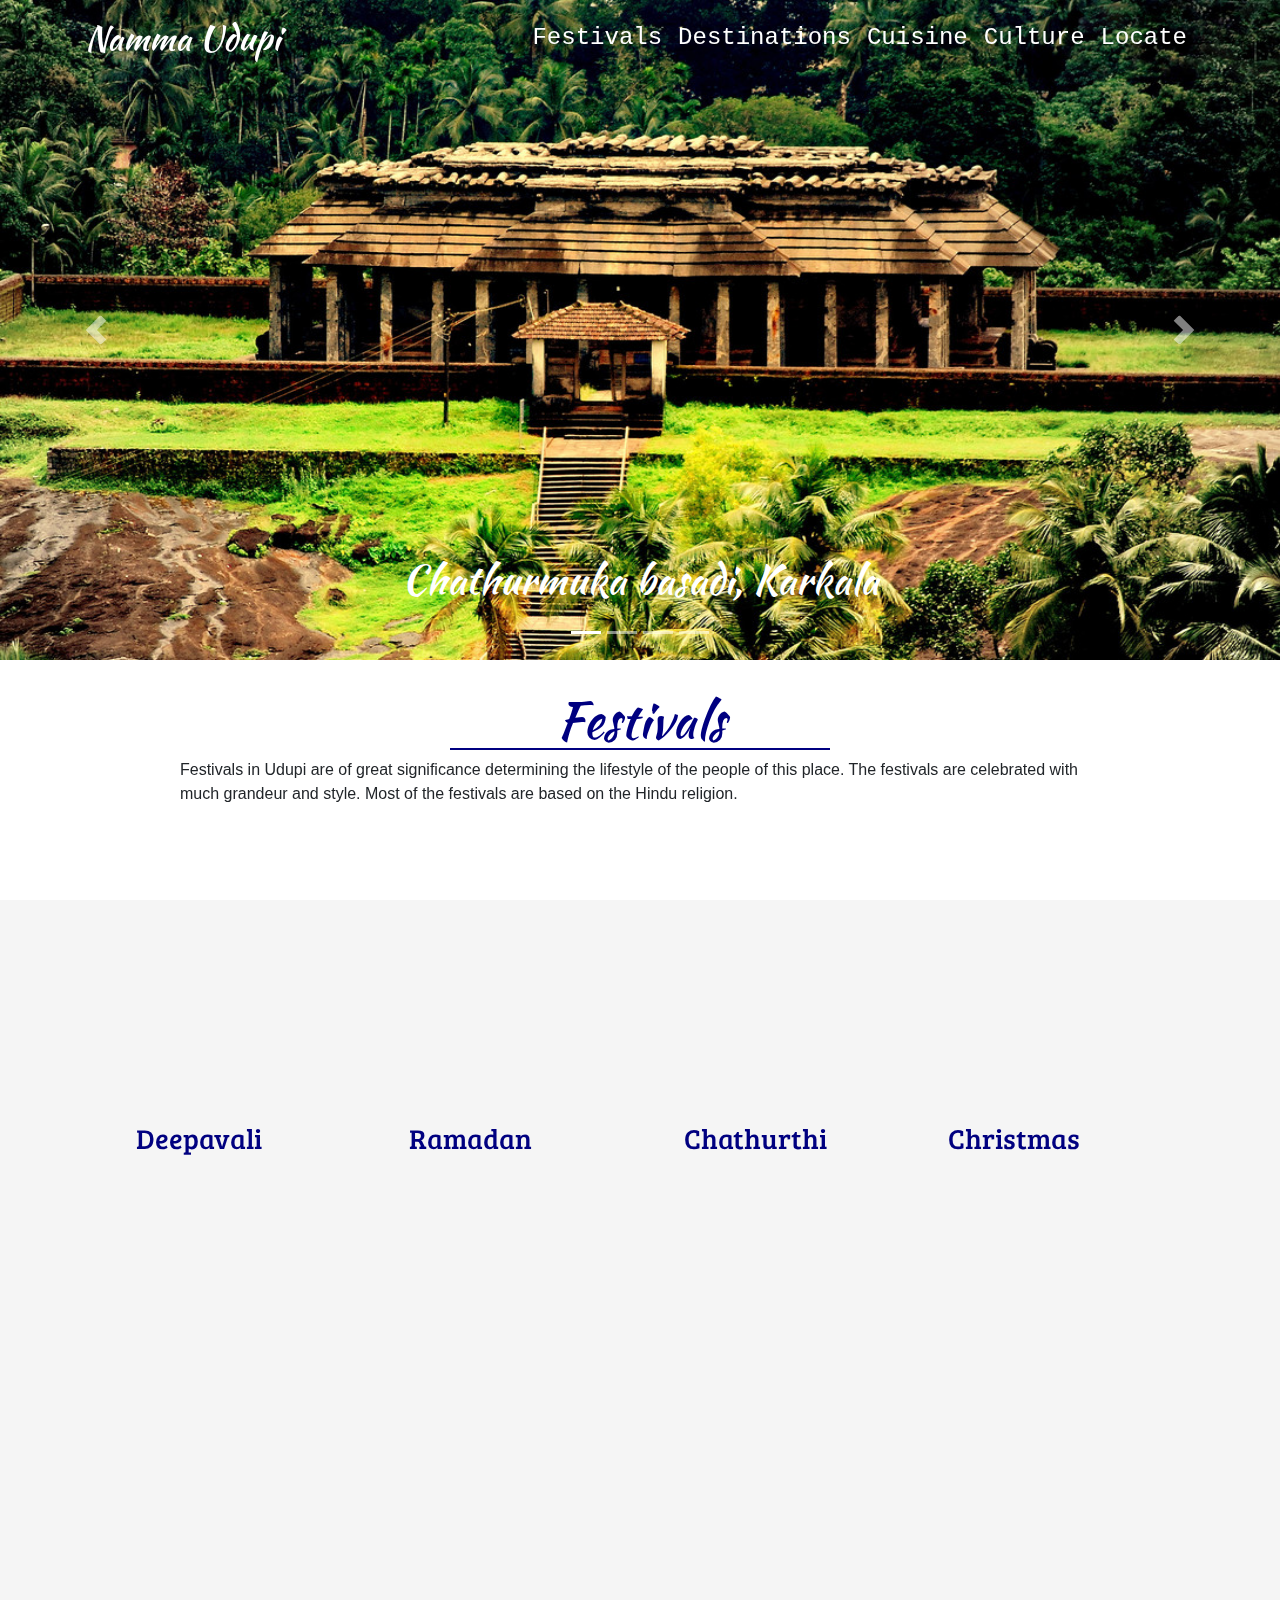
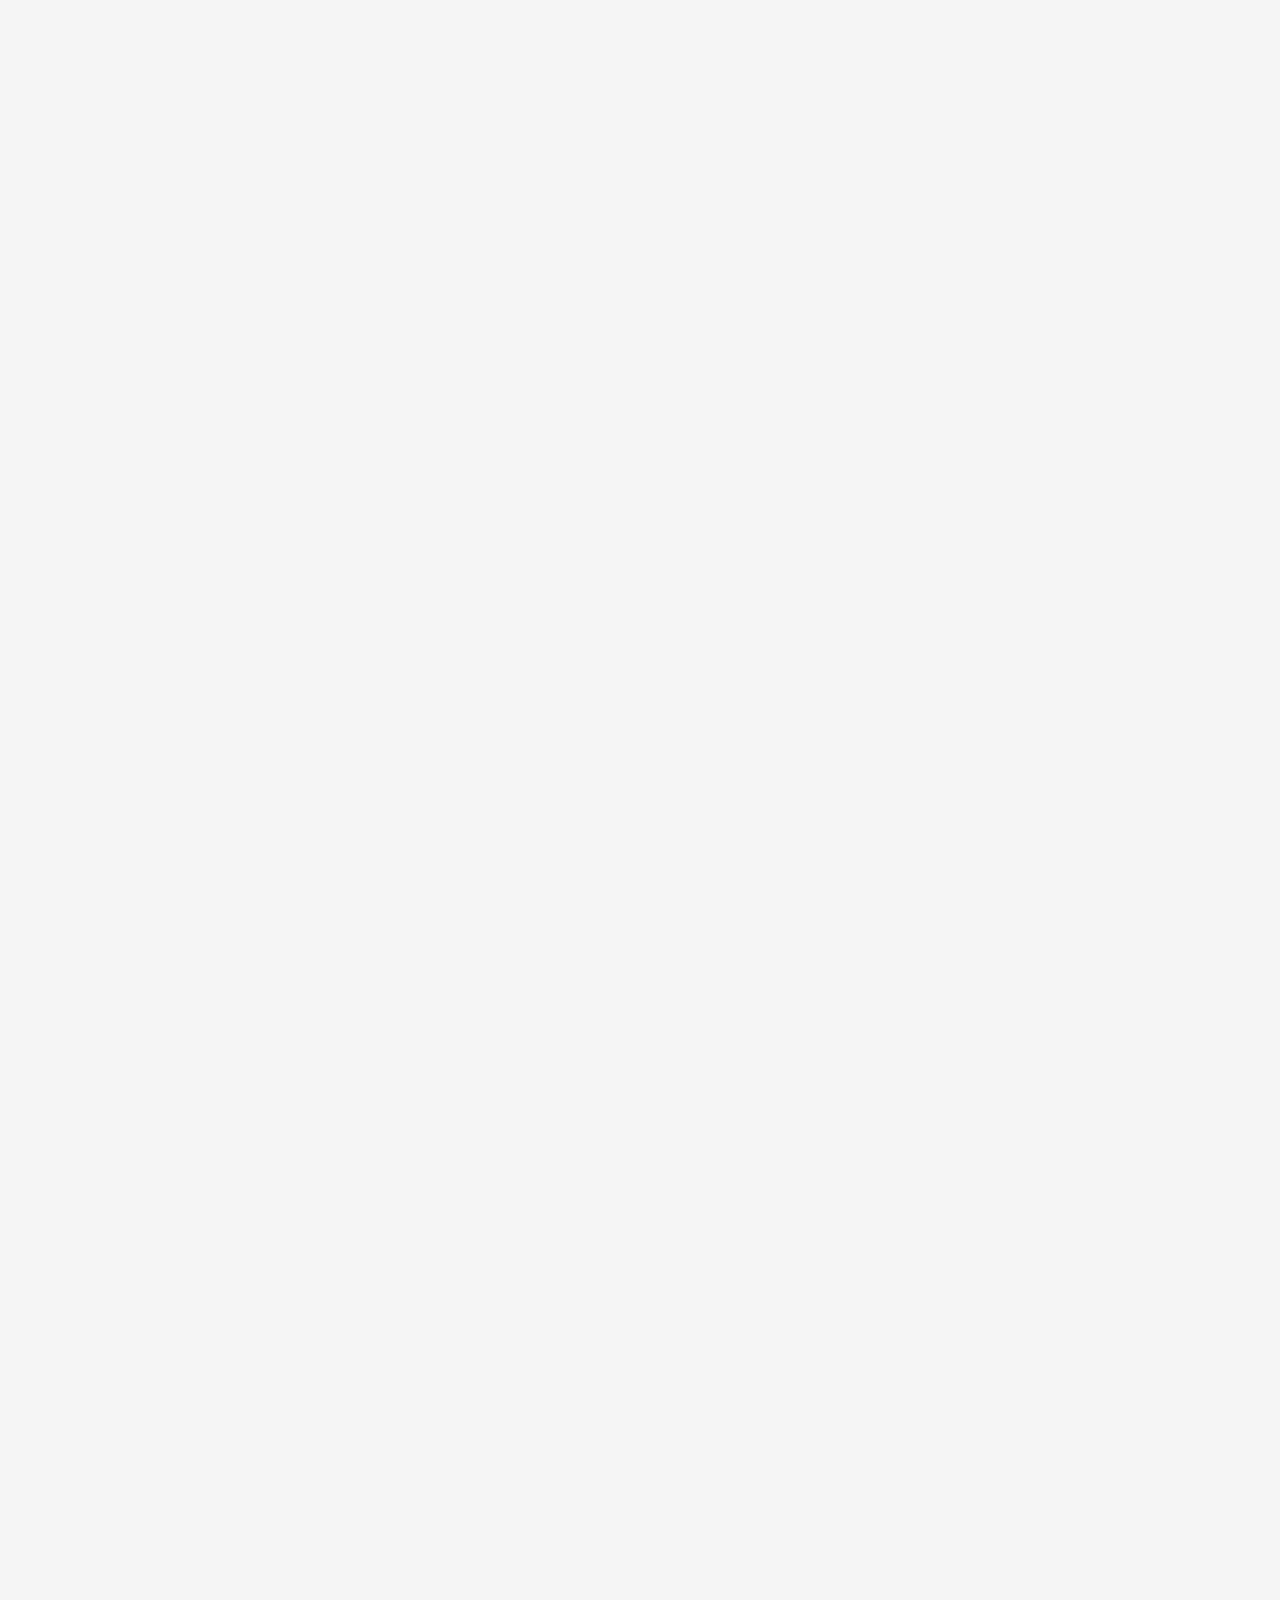
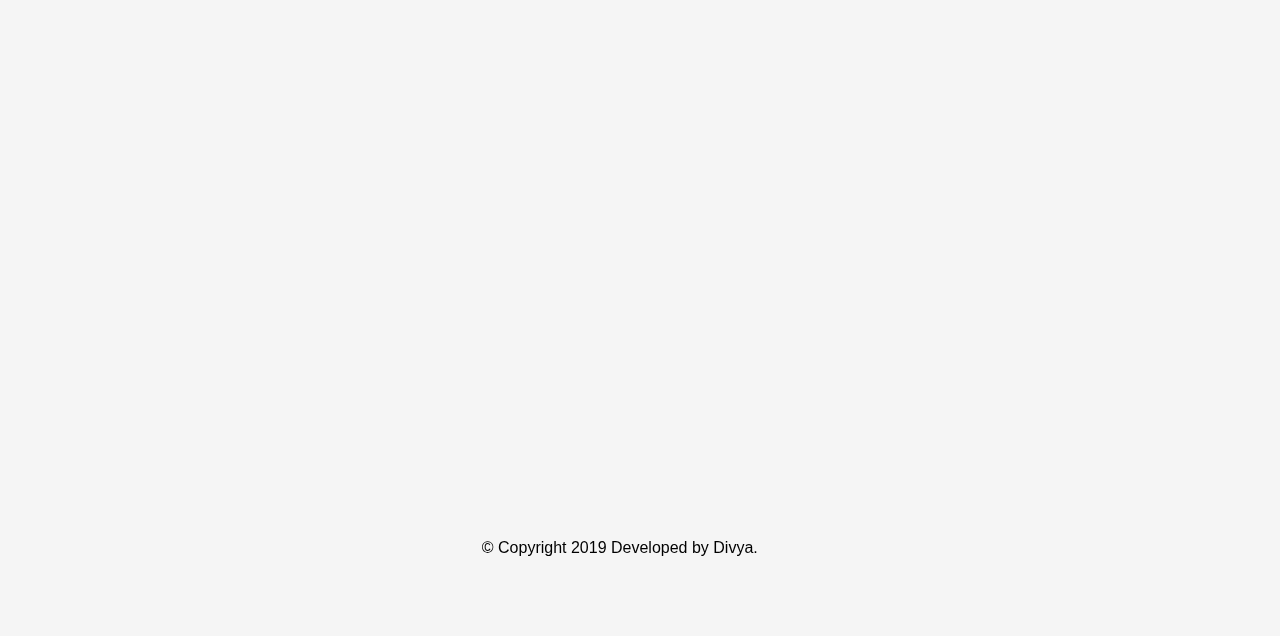
==== index.html @ e1d992db "Add files via upload" ====
<!doctype html>
<html lang="en">
  <head>
    <title>Namma Udupi</title>
    <!-- Required meta tags -->
    <meta charset="utf-8">
    <meta name="viewport" content="width=device-width, initial-scale=1, shrink-to-fit=no">

    <!-- Bootstrap CSS -->
    <link rel="stylesheet" href="travellers.css" type="text/css">
    <link rel="stylesheet" href="https://unpkg.com/aos@next/dist/aos.css" />
    <link rel="stylesheet" href="https://use.fontawesome.com/releases/v5.7.0/css/all.css" integrity="sha384-lZN37f5QGtY3VHgisS14W3ExzMWZxybE1SJSEsQp9S+oqd12jhcu+A56Ebc1zFSJ" crossorigin="anonymous">
    <link rel="stylesheet" href="https://stackpath.bootstrapcdn.com/bootstrap/4.3.1/css/bootstrap.min.css" integrity="sha384-ggOyR0iXCbMQv3Xipma34MD+dH/1fQ784/j6cY/iJTQUOhcWr7x9JvoRxT2MZw1T" crossorigin="anonymous">
  </head>
  <body data-spy="scroll" data-target=".navbar" data-offset="50">
    
    <!--HEADER-->
    <header>
        <nav class="navbar navbar-expand-sm navbar-dark fixed-top">
            <div class="container">
                <a class="navbar-brand" href="#" style="font-size:2.1rem;">Namma Udupi</a>
                <button class="navbar-toggler d-lg-none" type="button" data-toggle="collapse" data-target="#collapsibleNavId" aria-controls="collapsibleNavId"
                    aria-expanded="false" aria-label="Toggle navigation">
                    <span class="navbar-toggler-icon"></span>
                </button>
                <div class="collapse navbar-collapse" id="collapsibleNavId">
                    <ul class="navbar-nav ml-auto mt-2 mt-lg-0">
                        <li class="nav-item">
                            <a class="nav-link" href="#festiv">Festivals</a>
                        </li>
                        <li class="nav-item">
                            <a class="nav-link" href="#places">Destinations</a>
                        </li>
                        <li class="nav-item dropdown">
                            <a class="nav-link" href="#food">Cuisine</a>
                        </li>
                        <li class="nav-item dropdown">
                            <a class="nav-link" href="#art">Culture</a>
                        </li>
                        <li class="nav-item dropdown">
                            <a class="nav-link" href="#map">Locate</a>
                        </li>
                    </ul>
                </div>
            </div>
        </nav>
    </header>


<!--CAROUSEL-->
<div id="myCarousel" class="carousel slide" data-ride="carousel">
    <ol class="carousel-indicators">
        <li data-target="#myCarousel" data-slide-to="0" class="active"></li>
        <li data-target="#myCarousel" data-slide-to="1"></li>
        <li data-target="#myCarousel" data-slide-to="2"></li>
        <li data-target="#myCarousel" data-slide-to="3"></li>
    </ol>
    <div class="carousel-inner" role="listbox">
        <div class="carousel-item active">
            <img src="images/Chaturmukha-Basadi.jpg" alt="First slide" width="100%" height="660px">
            <div class="carousel-caption">
                <h1>Chathurmuka basadi, Karkala</p>
            </div>
        </div>
        <div class="carousel-item">
            <img  src="images/kodibengre.jpg" alt="Second slide" width="100%" height="660px">
            <div class="carousel-caption">
                    <h1>Kodi Beach, Bengre</p>
                </div>
        </div>
        <div class="carousel-item">
            <img  src="images/endpoint.jpg" alt="Third slide" width="100%" height="660px">
            <div class="carousel-caption">
                    <h1>End Point, Manipal</p>
                </div>
        </div>
        <div class="carousel-item">
            <img  src="images/IMG_0039_01.jpg" alt="Third slide" width="100%" height="660px">
            <div class="carousel-caption">
                    <h1>Light House, Kaup</h1>
            </div>
        </div>
    </div>
    <a class="carousel-control-prev" href="#myCarousel" role="button" data-slide="prev">
        <span class="carousel-control-prev-icon" aria-hidden="true"></span>
        <span class="sr-only">Previous</span>
    </a>
    <a class="carousel-control-next" href="#myCarousel" role="button" data-slide="next">
        <span class="carousel-control-next-icon" aria-hidden="true"></span>
        <span class="sr-only">Next</span>
    </a>
</div>

<section id="festiv"  data-aos ="fade-up" data-aos-duration="1000" data-aos-delay="100">
    <div class="container">
        <div class="row">
            <div class="offset-sm-2 col-sm-8">
                <div class="title">
                    <h1 class=" text-center" data-aos ="fade-right"  data-aos-duration="1000" data-aos-delay="200">Festivals</h1>
                </div>
            </div>
                <div class="offset-sm-1 col-sm-10">
                    <p data-aos ="fade-left" data-aos-duration="1000" data-aos-delay="30">Festivals in Udupi are of great significance determining the lifestyle of the people of this place. The festivals are celebrated with much grandeur and style. 
                        Most of the festivals are based on the Hindu religion.</p>
                </div>
        </div>
        <div class="row">
                <a  href="top_festivals.html" target="_blank"><div class="col-sm-3">
                <div class="imgBX" data-aos ="fade-up" data-aos-duration="1000" data-aos-delay="200">
                    <img src="images/dewali.jpeg" alt="" class="img-fluid img-thumbnail">
                </div>
                <div class="caption text-center">
                        <h3>Deepavali</h3>
                </div>   
            </div></a>
            <a  href="top_festivals.html" target="_blank"><div class="col-sm-3">
                <div class="imgBX" data-aos ="fade-up" data-aos-duration="1000" data-aos-delay="600">
                    <img src="images/Ramadan.jpg" alt="" class="img-fluid img-thumbnail">
                </div>
                <div class="caption text-center">
                        <h3>Ramadan</h3>
                </div>     
            </div></a>
            <a  href="top_festivals.html" target="_blank"><div class="col-sm-3">
                <div class="imgBX" data-aos ="fade-up" data-aos-duration="1000" data-aos-delay="800">
                    <img src="images/ganesha.jpg" alt="" class="img-fluid img-thumbnail">
                </div>
                <div class="caption text-center">
                        <h3>Chathurthi</h3>
                </div>     
            </div></a>
            <a  href="top_festivals.html" target="_blank"><div class="col-sm-3">
                <div class="imgBX" data-aos ="fade-up" data-aos-duration="1000" data-aos-delay="1000">
                    <img src="images/christmas.jpg" alt="" class="img-fluid img-thumbnail">
                </div>
                <div class="caption text-center">
                        <h3>Christmas</h3>
                </div> 
            </div></a>

            <a  href="top_festivals.html" target="_blank" style="margin: 0px auto;"><button type="button" class="btn btn-primary" data-aos ="fade-up" data-aos-duration="1000" data-aos-delay="1100">Explore More</button></a>        </div>


</section>

<!--DESTINATIONS-->

<section id="places" data-aos ="fade-up" data-aos-duration="1000" data-aos-delay="1500">
        <div class="container">
            <div class="row">
                <div class="offset-sm-2 col-sm-8">
                    <div class="title">
                        <h1 class="text-center"  data-aos ="fade-left" data-aos-duration="1000" data-aos-delay="200">Destinations</h1>
                    </div>
                </div>
                <div class="offset-sm-1 col-sm-10">
                <p data-aos ="fade-right" data-aos-duration="1000" data-aos-delay="300"> There are a number of places to see in this historical town. Right from temples which serve to the needs of 
                        pilgrims to beaches which are an ideal option of vacationers and holiday makers, the options are endless. To get detailed information about the tourist places to see in Udupi,
                         browse through the following lines.</p>
                </div>
            </div>
            <div class="row">
                    <div class="col-sm-3">
                        <a  href="top_destinations.html#beaches" target="_blank"><div class="imgBX" data-aos ="fade-up" data-aos-duration="1000" data-aos-delay="200">
                        <img src="images/sunset.jpeg" alt="" class="img-fluid img-thumbnail">
                    </div>
                    <div class="caption text-center">
                            <h3>Beaches</h3>
                    </div> </a>  
                </div>
            <div class="col-sm-3">
            <a  href="top_destinations.html#temples" target="_blank"><div class="imgBX" data-aos ="fade-up" data-aos-duration="1000" data-aos-delay="600">
                        <img src="images/temples.jpeg" alt="" class="img-fluid img-thumbnail">
                    </div>
                    <div class="caption text-center">
                            <h3>Temples</h3>
                    </div> </a>   
                </div>
                <div class="col-sm-3">
                    <a  href="top_destinations.html#Wildlife" target="_blank"><div class="imgBX" data-aos ="fade-up" data-aos-duration="1000" data-aos-delay="800">
                        <img src="images/adventure.jpeg" alt="" class="img-fluid img-thumbnail">
                    </div>
                    <div class="caption text-center">
                            <h3>Wildlife/Adventure</h3>
                    </div>  </a> 
                </div>
                <div class="col-sm-3">
                <a  href="top_destinations.html#falls" target="_blank"><div class="imgBX" data-aos ="fade-up" data-aos-duration="1000" data-aos-delay="1000">
                        <img src="images/falls.jpeg" alt="" class="img-fluid img-thumbnail">
                    </div>
                    <div class="caption text-center">
                            <h3>Falls</h3>
                    </div></a>
                </div>
            </div>
    
    
    </section>
    

    <!--CUSINE-->
    

<section id="food" data-aos ="fade-up" data-aos-duration="1000" data-aos-delay="100">
        <div class="container">
            <div class="row">
                <div class="offset-sm-2 col-sm-8">
                    <div class="title">
                        <h1 class="text-center"  data-aos ="fade-left" data-aos-duration="1000" data-aos-delay="200">Famous Dishes</h1>
                    </div>
                </div>
                <div class="offset-sm-1 col-sm-10">
                        <p  data-aos ="fade-right" data-aos-duration="1000" data-aos-delay="300">While in Udupi, one must experience the local Udupi cuisine which is rich in flavors, ingredients and variety. 
                                The popular items of the platter here are Upma, a wide variety of dosas, Bisi bele bath (a spicy preparation of rice), 
                                Idlis, Rasam, Goli baje, Payasa, Kheer, Pelakai Halwa ( Jackfruit Halwa) and countless more.</p>
                </div>
            </div>
            <div class="row">
                <div class="col-sm">
                    <a  href="famous_dishes.html#veg" target="_blank"><div class="imgBX" data-aos ="fade-up" data-aos-duration="1000" data-aos-delay="500">
                        <img src="images/veg-fare-2.jpg" alt="" class="img-fluid img-thumbnail">
                    </div>
                    <div class="caption text-center">
                            <h3>Veg Recipes</h3>
                    </div> </a>  
                </div>
              <div class="col-sm">
                <a  href="famous_dishes.html#nonveg" target="_blank"><div class="imgBX" data-aos ="fade-up" data-aos-duration="1000" data-aos-delay="1000">
                        <img src="images/nonveg.jpg" alt="" class="img-fluid img-thumbnail">
                    </div>
                    <div class="caption text-center">
                            <h3>NonVeg Recipes</h3>
                    </div></a>
                </div>
            </div>
    
    
    </section>

    <!--ART FORMS-->
    <section id="art" data-aos ="fade-up" data-aos-duration="1000" data-aos-delay="1000">
        <div class="container">
                <div class="title text-center">
                    <h1  data-aos ="fade-up" data-aos-duration="1000" data-aos-delay="50">Art and Folks</h1>
                </div>
        <div class="row">
            <div class="column">
                <img src="images/yakshagana.jpg" class="img-thumbnail" data-aos ="fade-up" data-aos-duration="1000" data-aos-delay="100">
                    <div class="name">
                        <h5>Yakshagana</h5>
                    </div>
                </img>
                <img src="images/bhoothkola.jpg"class="img-thumbnail" data-aos ="fade-up" data-aos-duration="1000" data-aos-delay="100">
                    <div class="name">
                        <h5>BhoothaKola</h5>
                    </div>
                </img>
                <img src="images/panchami1.jpg" class="img-thumbnail" data-aos ="fade-up" data-aos-duration="1000" data-aos-delay="100">
                    <div class="name">
                        <h5>Nagarapanchami</h5>
                    </div>
                </img>
            </div>
            <div class="column">
                <img src="images/kambala.jpg" class="img-thumbnail" data-aos ="flip-right" data-aos-duration="1000" data-aos-delay="100">
                    <div class="name">
                        <h5>kambala</h5>
                    </div>
                </img>
                <img src="images/bharatanatyam-dance1.png" class="img-thumbnail" data-aos ="flip-left" data-aos-duration="1000" data-aos-delay="100">
                    <div class="name">
                        <h5>Bharathanatya</h5>
                    </div>
                </img>
            </div>
            <div class="column">
                <img src="images/tigerdance.jpg" class="img-thumbnail" data-aos ="fade-up" data-aos-duration="1000" data-aos-delay="100">
                    <div class="name">
                        <h5>Hulivesha</h5>
                    </div>
                </img>
                <img src="images/nagamangala.jpg" class="img-thumbnail" data-aos ="fade-up" data-aos-duration="1000" data-aos-delay="100">
                    <div class="name">
                        <h5>Nagamandala</h5>
                    </div>
                </img>
                <img src="images/ati_kalanja.jpg" class="img-thumbnail" data-aos ="fade-up" data-aos-duration="1000" data-aos-delay="100">
                    <div class="name">
                        <h5>Ati Kalanja</h5>
                    </div>
                </img>
            </div>
        </div>
    </div>
    </section>

    <section id="map"  data-aos ="fade-up" data-aos-duration="1000" data-aos-delay="1000">
       <div class="container">
            <iframe src="https://www.google.com/maps/embed?pb=!1m18!1m12!1m3!1d62116.72692802124!2d74.71207147448925!3d13.33188971821091!2m3!1f0!2f0!3f0!3m2!1i1024!2i768!4f13.1!3m3!1m2!1s0x3bbcbb69938f41cf%3A0xcccc99e431850143!2sUdupi%2C%20Karnataka!5e0!3m2!1sen!2sin!4v1568184884881!5m2!1sen!2sin" width="100%" height="450" frameborder="0" style="border:0;" allowfullscreen=""></iframe>
        </div>
    </section>

    <footer>
        <div class="container">
        <p>© Copyright 2019 Developed by Divya.</p>
    </div>
    </footer>

 <!-- Optional JavaScript -->
    <!-- jQuery first, then Popper.js, then Bootstrap JS -->
    
    <script src="https://ajax.googleapis.com/ajax/libs/jquery/3.4.1/jquery.min.js"></script>
    <script src="https://code.jquery.com/jquery-3.3.1.slim.min.js" integrity="sha384-q8i/X+965DzO0rT7abK41JStQIAqVgRVzpbzo5smXKp4YfRvH+8abtTE1Pi6jizo" crossorigin="anonymous"></script>
    <script src="https://cdnjs.cloudflare.com/ajax/libs/popper.js/1.14.7/umd/popper.min.js" integrity="sha384-UO2eT0CpHqdSJQ6hJty5KVphtPhzWj9WO1clHTMGa3JDZwrnQq4sF86dIHNDz0W1" crossorigin="anonymous"></script>
    <script src="https://stackpath.bootstrapcdn.com/bootstrap/4.3.1/js/bootstrap.min.js" integrity="sha384-JjSmVgyd0p3pXB1rRibZUAYoIIy6OrQ6VrjIEaFf/nJGzIxFDsf4x0xIM+B07jRM" crossorigin="anonymous"></script>
    
    <script src="https://unpkg.com/aos@next/dist/aos.js"></script>
    <script>
      AOS.init();
    </script>
    <script type="text/javascript">
        $(document).scroll(function(){
            $('.navbar').toggleClass('scrolled', $(this).scrollTop() > $('.navbar').height());
        });
    </script>
    </body>
</html>
---- travellers.css ----
@import url('https://fonts.googleapis.com/css?family=Bilbo|Bree+Serif|Courgette|Faster+One|IM+Fell+Great+Primer:400i|Kaushan+Script|Lobster|Niconne|Sonsie+One&display=swap');
@import url('https://fonts.googleapis.com/css?family=Bree+Serif&display=swap');
    
*{
    box-sizing:border-box;
}

body,html{
    width:100%;
    height:100%;
    background:whitesmoke;
    position:relative;
}
.carousel-control-prev-icon,
.carousel-control-next-icon {
  height: 30px !important;
  width: 30px !important;
  border-radius: 100%;
  color:white !important; 

}


.navbar-brand{
    font-family:"Kaushan Script";
    font-size:2.5rem;
}
.nav-link {
    display: block;
    padding: .5rem 1rem;
    font-family: monospace;
    font-size: 1.5rem;
    color: white;
}
.navbar-dark .navbar-nav .nav-link{
    color:white !important;
}
.navbar-dark .navbar-nav .nav-link:hover{
    border:1px solid white;

}
.navbar-dark .navbar-nav .active>.nav-link, .navbar-dark .navbar-nav .nav-link.active, .navbar-dark .navbar-nav .nav-link.show, .navbar-dark .navbar-nav .show>.nav-link {
    border:1px solid white;

}
.navbar{
    transition:.5s;
}
.navbar.scrolled{
    background:navy !important;
    transition:.5s;
}
#myCarousel{
    max-width:100% !important;
    background:whitesmoke;
}
.carousel-caption
{
    font-family: "Kaushan Script";
    color: white;
}
section{
    padding:30px;
    position: relative;
    width:auto;
}
#festiv{
    margin-top:0px;
}
#map{
    margin-top:10px;
}
button{
    position:relative;
    margin:10px auto !important;
}
.btn-primary {
    color: #fff;
    background-color: navy !important;
    border-color: navy !important;
}
#festiv .img-fluid,
#places .img-fluid,
#food .img-fluid{
    width:100% !important;
    height:300px !important;
}
/*#festiv{
    background-image:url(images/fest.jpeg);
    background-repeat: no-repeat;
    height:auto;
}
#places{
    background-image:url(images/adve.jpeg);
    background-repeat: no-repeat;
    height:auto;

}
#food{
    background-image:url(images/food1.jpg);
    background-repeat: no-repeat;
    background-size:cover; 
    height:auto;

    
}*/
div.title{
    color:navy;
    font-family: "Kaushan Script";
}
div.title:before{
    content: " ";
    position: absolute;
    width: 50%;
    height: 2px;
    background: navy;
    bottom: 0;
    left: 25%;
    margin-bottom: 8px;
}
#art div.title:before{
    content: " ";
    position: absolute;
    width: 30%;
    height: 2px;
    background: navy;
    top: 90px;
    left: 35%;
    margin-bottom: 8px;
}
div.title h1{
    font-size:50px;
}
#festiv a,
#places a{
    text-decoration: none;
    background-color: transparent;
    display: inline !important;
    max-width: 25% !important;
}
#food a {
    text-decoration: none;
    background-color: transparent;
    display: inline !important;
    max-width: 50% !important;
}
#food p{
    color:black;
}

#festiv div.col-sm-3,
#places div.col-sm-3{
    display:inline-block !important;
    max-width:100% !important;
}
#food div.col-sm-6{
    display:inline-block !important;
    max-width:50% !important;
}
.col-sm-3 .content h3{
    margin: 0px auto;
    padding: 0;
    opacity: 1;
    font-size: 30px;
    line-height: 1.5em;
    transition: 0.5s;
    color: white;
    position: relative;
    text-transform: uppercase;
}
div.caption h3{
    font-family: "Bree Serif";
    color:navy;
    display: block;
}

#art .row{
    display: flex;
    flex-wrap: wrap;
    align-items: center;
    justify-content: center;
    padding:0 4px;
}
#art .row .column{
    flex:32%;
    max-width:32%;
    padding:0 4px;
}
#art .row .column img{
    margin-top: 8px;
  vertical-align: middle;
  width: 100%;
}
div .name{
    margin-top: -55px;
    margin-left: 6px;
    position: relative;
    display: block;
    width: 96%;
    height: 50px;
    background-color: rgba(0,0,0,0.5);
}
div .name h5{
    text-align: center;
    margin: 0px auto;
    color: white;
    padding: 10px;
    text-transform: uppercase;
    font-size: 20px;
    font-weight: bold;

}
footer p{
    position: absolute;
    color: #000;
    margin: 0px 31%;
    display: block;
}

/* RESPONSIVE DESIGN*/

@media (max-width:991px)
{
    .container{
        max-width:90% !important;
    }
    #festiv .img-fluid,
    #places .img-fluid{
        max-width: 100% !important;
        height:250px !important;
    }
    #festiv a,
    #places a {
        max-width: 25% !important;
    }
    #festiv div.col-sm-3,
    #places div.col-sm-3{
        max-width:100% !important;
    }
    
    
}
@media (min-width: 576px) and (max-width: 767px) 
{
    
    #festiv .img-fluid,
    #places .img-fluid{
        max-width:100% !important;
    }
    #festiv a,
    #places a {
        max-width: 50% !important;
    }
    #art .row .column{
        flex:33%;
        max-width:33%;
        padding:0 4px;
    }
    div .name{
        margin-top: -35px;
        margin-left: 6px;
        position: relative;
        display: block;
        width: 92%;
        height: 30px;
        
    }
    div .name h5{
        text-align: center;
        margin: 0px auto;
        color: white;
        padding: 5px;
        text-transform: uppercase;
        font-size: 13px;
        font-weight: bold;
    
    }
   
}
@media (min-width: 481px) and (max-width: 575px) {
    #myCarousel{
        width:100% !important;
    }
    #festiv div.col-sm-3,
    #places div.col-sm-3,
    #food div.col-sm{
        max-width:100% !important;
    }
    #festiv a,
    #places a,
    #food a{
        max-width: 100% !important;
    }
    #art .row .column{
        flex:100%;
        max-width:100%;
        padding:0 4px;
    }
    
}
@media (min-width: 320px) and (max-width: 480px)
 { 
    #myCarousel{
        width:100% !important;
        background:whitesmoke;
    }
    #festiv a,
    #places a,
    #food a {
        max-width: 100% !important;
    }
    #art .row .column{
        flex:100%;
        max-width:100%;
        padding:0 4px;
    }
    div.title h1{
        font-size:30px;
    }
    #festiv p,
    #places p{
        font-size:12px !important;
        text-align: justify;
    }
    .navbar-brand{
        font-size:1.8rem !important;
    }
    .nav-link {
        font-size: 1rem;
    }
}
@media (max-width:319px)
{
    #places a,
    #festiv a,
    #food a {
        max-width: 100% !important;
    }
    #art .row .column{
        flex:100%;
        max-width:100%;
        padding:0 4px;
    }
}
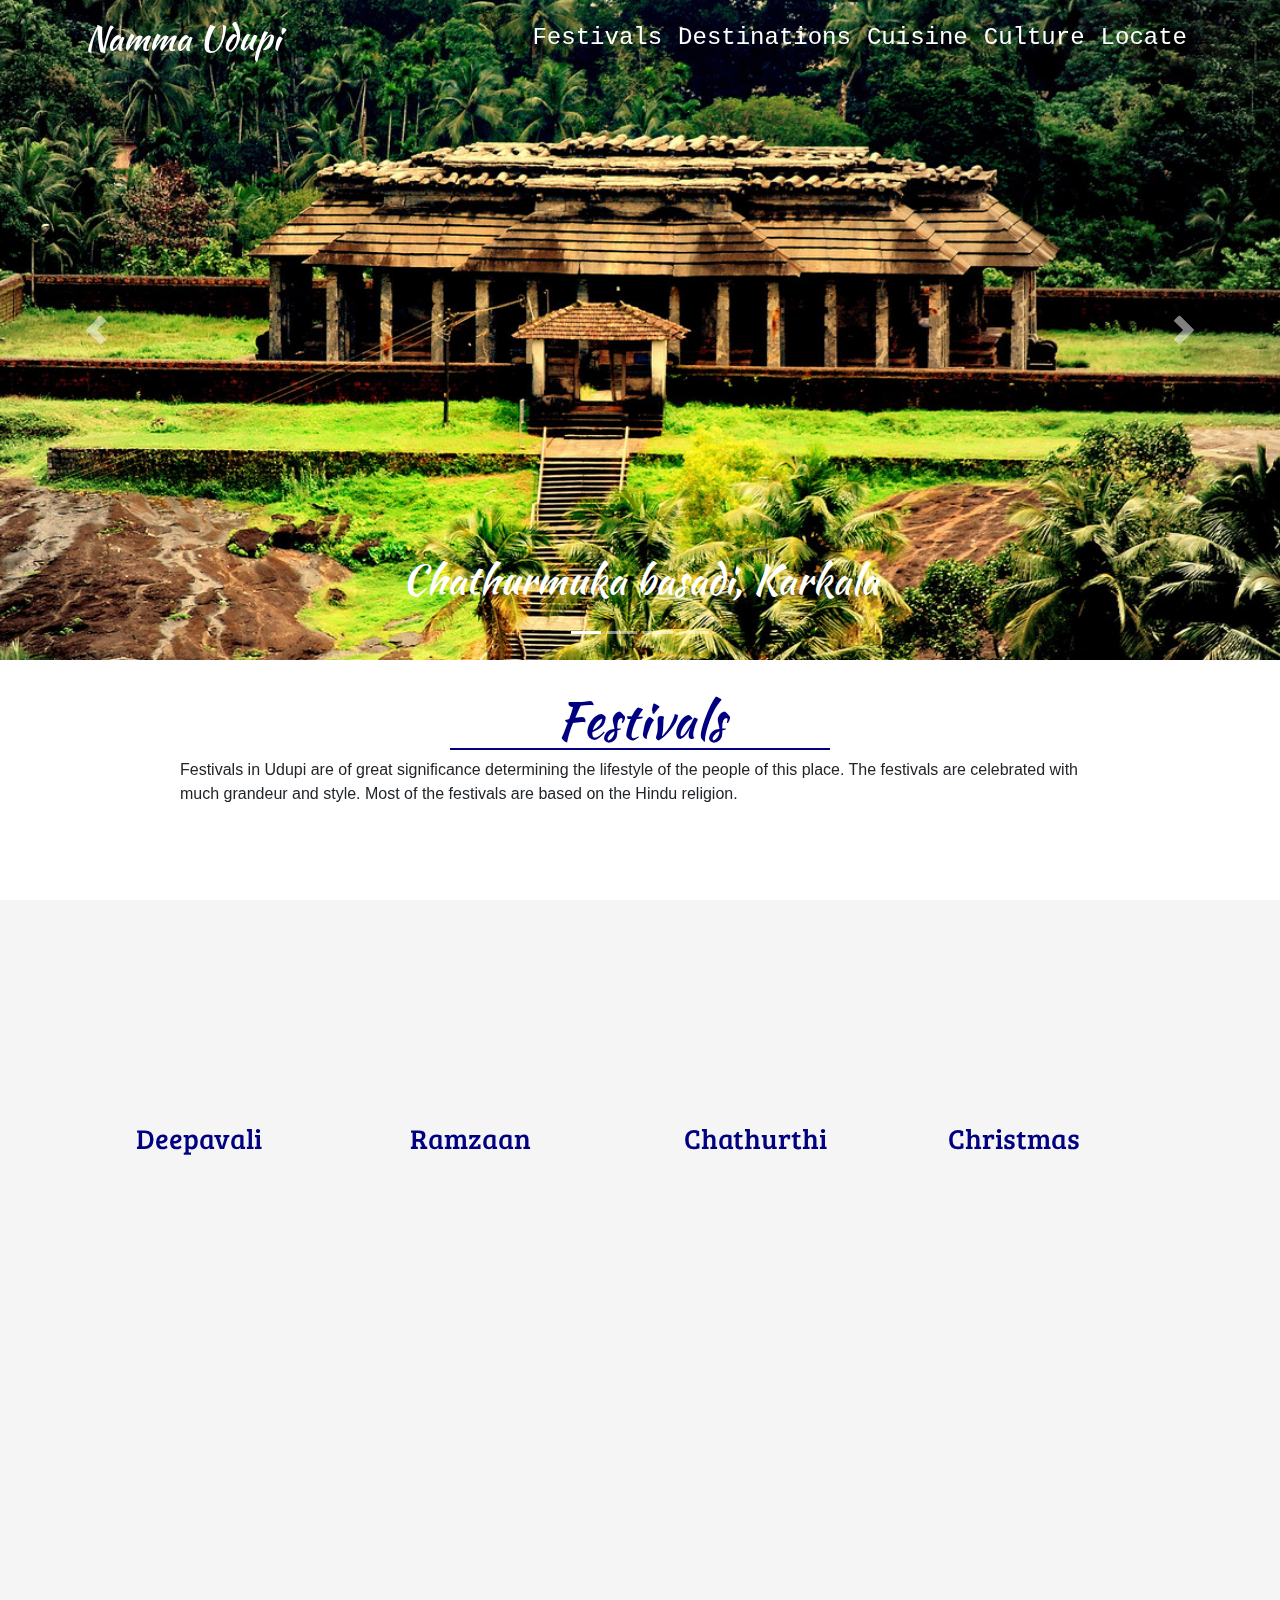
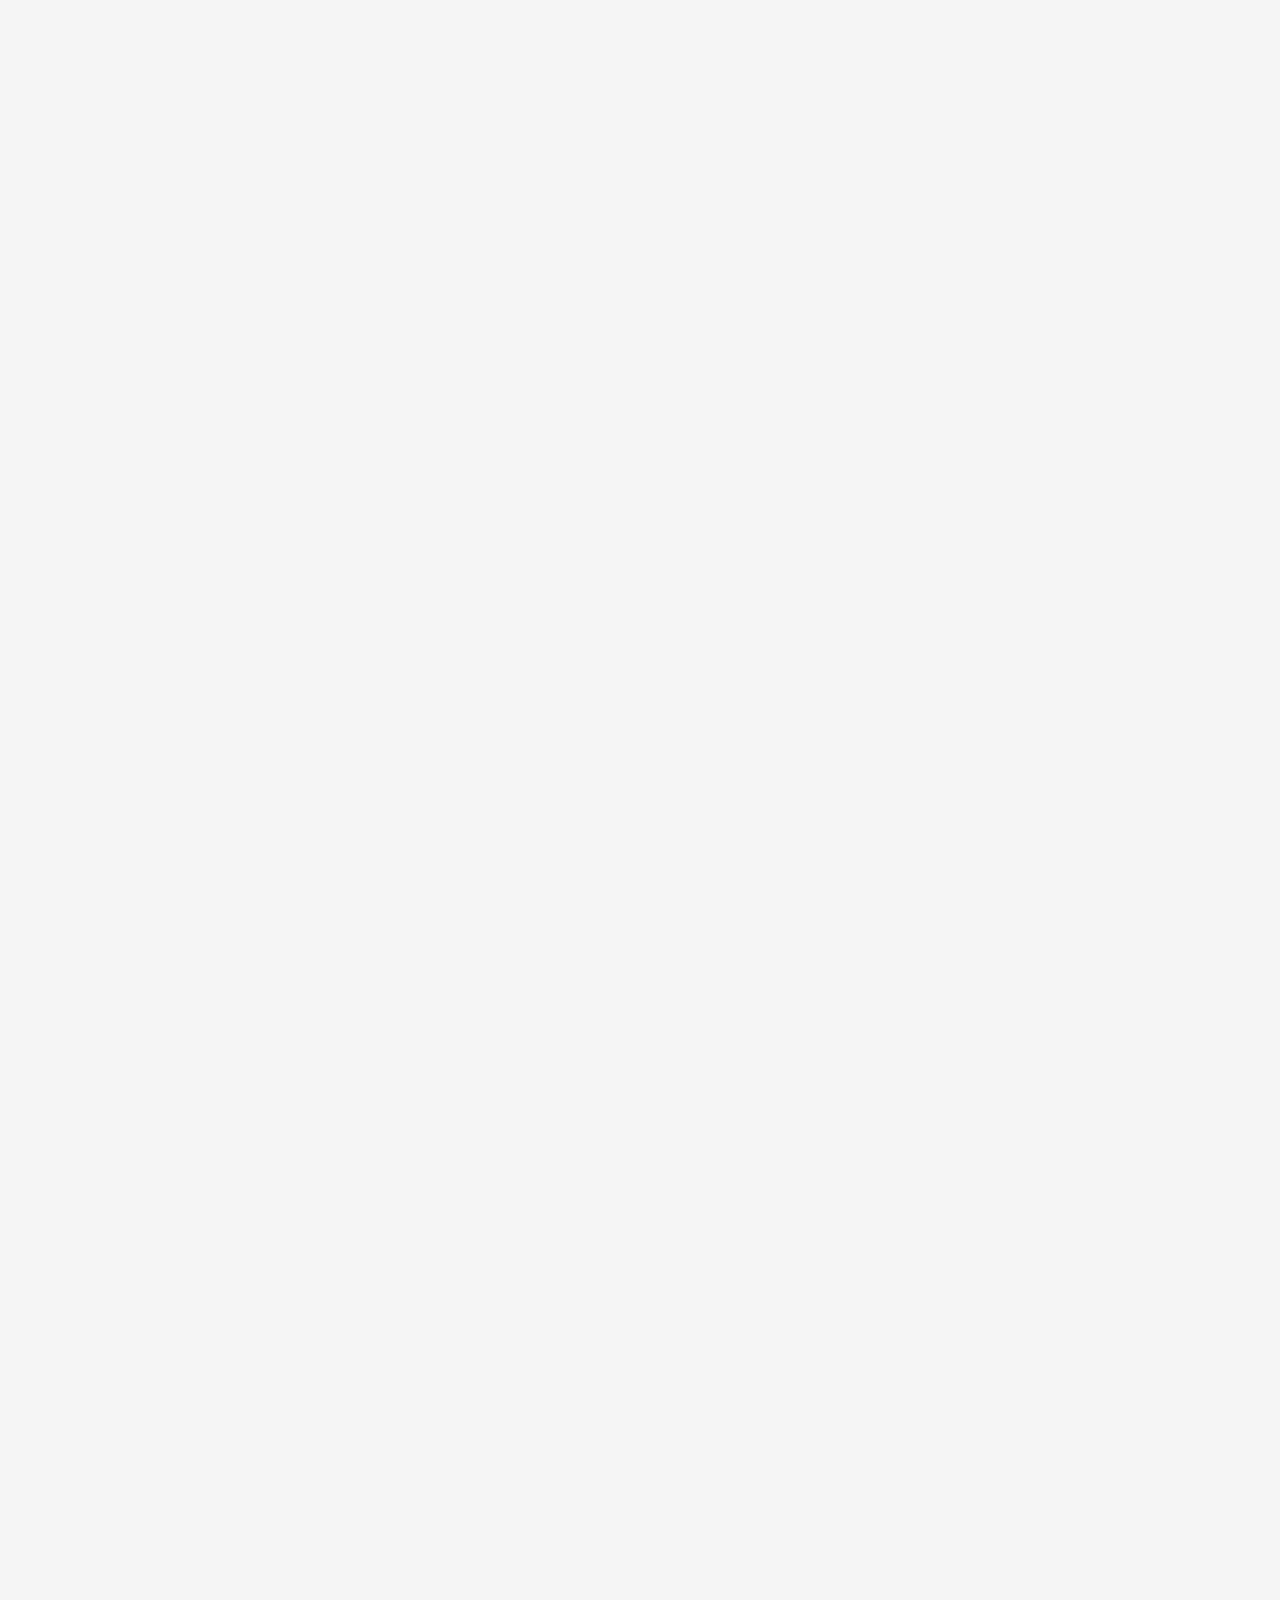
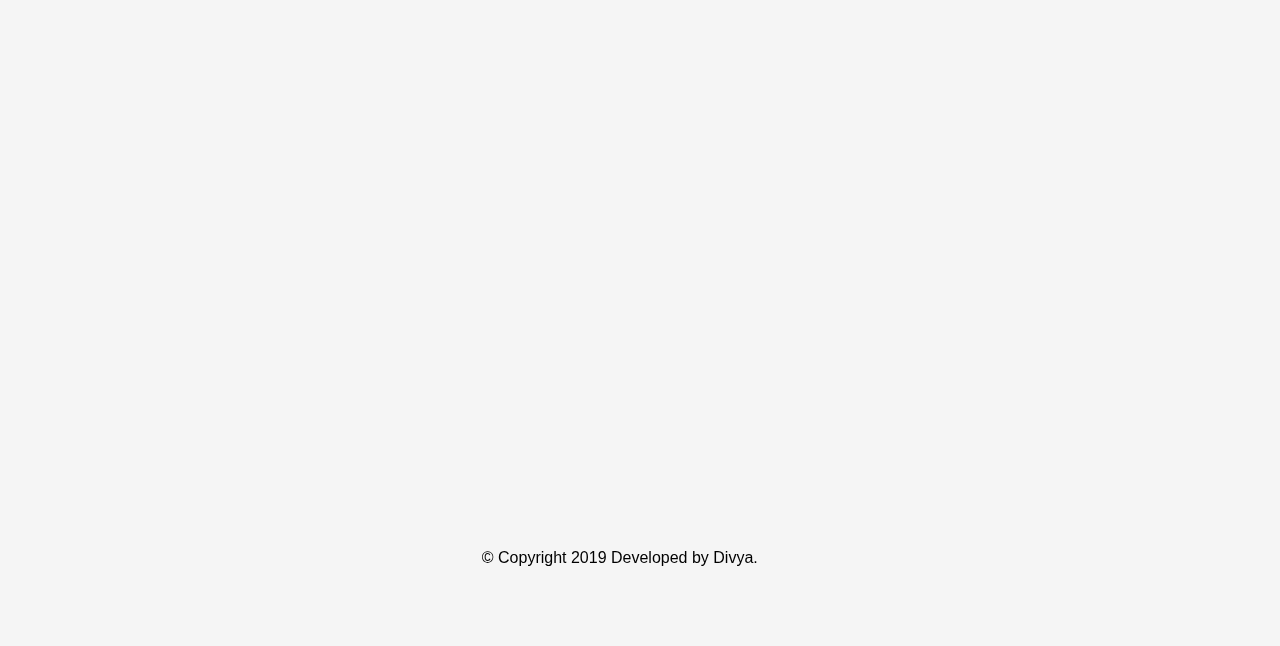
==== commit 07ea7263: "Update index.html" ====
--- a/index.html
+++ b/index.html
@@ -7,7 +7,7 @@
     <meta name="viewport" content="width=device-width, initial-scale=1, shrink-to-fit=no">
 
     <!-- Bootstrap CSS -->
-    <link rel="stylesheet" href="travellers.css" type="text/css">
+    <link rel="stylesheet" href="style.css" type="text/css">
     <link rel="stylesheet" href="https://unpkg.com/aos@next/dist/aos.css" />
     <link rel="stylesheet" href="https://use.fontawesome.com/releases/v5.7.0/css/all.css" integrity="sha384-lZN37f5QGtY3VHgisS14W3ExzMWZxybE1SJSEsQp9S+oqd12jhcu+A56Ebc1zFSJ" crossorigin="anonymous">
     <link rel="stylesheet" href="https://stackpath.bootstrapcdn.com/bootstrap/4.3.1/css/bootstrap.min.css" integrity="sha384-ggOyR0iXCbMQv3Xipma34MD+dH/1fQ784/j6cY/iJTQUOhcWr7x9JvoRxT2MZw1T" crossorigin="anonymous">
@@ -118,7 +118,7 @@
                     <img src="images/Ramadan.jpg" alt="" class="img-fluid img-thumbnail">
                 </div>
                 <div class="caption text-center">
-                        <h3>Ramadan</h3>
+                        <h3>Ramzaan</h3>
                 </div>     
             </div></a>
             <a  href="top_festivals.html" target="_blank"><div class="col-sm-3">
@@ -324,4 +324,4 @@
         });
     </script>
     </body>
-</html>+</html>
--- a/style.css
+++ b/style.css
@@ -0,0 +1,346 @@
+@import url('https://fonts.googleapis.com/css?family=Bilbo|Bree+Serif|Courgette|Faster+One|IM+Fell+Great+Primer:400i|Kaushan+Script|Lobster|Niconne|Sonsie+One&display=swap');
+@import url('https://fonts.googleapis.com/css?family=Bree+Serif&display=swap');
+    
+*{
+    box-sizing:border-box;
+}
+
+body,html{
+    width:100%;
+    height:100%;
+    background:whitesmoke;
+    position:relative;
+}
+.carousel-control-prev-icon,
+.carousel-control-next-icon {
+  height: 30px !important;
+  width: 30px !important;
+  border-radius: 100%;
+  color:white !important; 
+
+}
+
+
+.navbar-brand{
+    font-family:"Kaushan Script";
+    font-size:2.5rem;
+}
+.nav-link {
+    display: block;
+    padding: .5rem 1rem;
+    font-family: monospace;
+    font-size: 1.5rem;
+    color: white;
+}
+.navbar-dark .navbar-nav .nav-link{
+    color:white !important;
+}
+.navbar-dark .navbar-nav .nav-link:hover{
+    border:1px solid white;
+
+}
+.navbar-dark .navbar-nav .active>.nav-link, .navbar-dark .navbar-nav .nav-link.active, .navbar-dark .navbar-nav .nav-link.show, .navbar-dark .navbar-nav .show>.nav-link {
+    border:1px solid white;
+
+}
+.navbar{
+    transition:.5s;
+}
+.navbar.scrolled{
+    background:navy !important;
+    transition:.5s;
+}
+#myCarousel{
+    max-width:100% !important;
+    background:whitesmoke;
+}
+.carousel-caption
+{
+    font-family: "Kaushan Script";
+    color: white;
+}
+section{
+    padding:30px;
+    position: relative;
+    width:auto;
+}
+#festiv{
+    margin-top:0px;
+}
+#map{
+    margin-top:10px;
+}
+button{
+    position:relative;
+    margin:10px auto !important;
+}
+.btn-primary {
+    color: #fff;
+    background-color: navy !important;
+    border-color: navy !important;
+}
+#festiv .img-fluid,
+#places .img-fluid,
+#food .img-fluid{
+    width:100% !important;
+    height:300px !important;
+}
+/*#festiv{
+    background-image:url(images/fest.jpeg);
+    background-repeat: no-repeat;
+    height:auto;
+}
+#places{
+    background-image:url(images/adve.jpeg);
+    background-repeat: no-repeat;
+    height:auto;
+
+}
+#food{
+    background-image:url(images/food1.jpg);
+    background-repeat: no-repeat;
+    background-size:cover; 
+    height:auto;
+
+    
+}*/
+div.title{
+    color:navy;
+    font-family: "Kaushan Script";
+}
+div.title:before{
+    content: " ";
+    position: absolute;
+    width: 50%;
+    height: 2px;
+    background: navy;
+    bottom: 0;
+    left: 25%;
+    margin-bottom: 8px;
+}
+#art div.title:before{
+    content: " ";
+    position: absolute;
+    width: 30%;
+    height: 2px;
+    background: navy;
+    top: 90px;
+    left: 35%;
+    margin-bottom: 8px;
+}
+div.title h1{
+    font-size:50px;
+}
+#festiv a,
+#places a{
+    text-decoration: none;
+    background-color: transparent;
+    display: inline !important;
+    max-width: 25% !important;
+}
+#food a {
+    text-decoration: none;
+    background-color: transparent;
+    display: inline !important;
+    max-width: 50% !important;
+}
+#food p{
+    color:black;
+}
+
+#festiv div.col-sm-3,
+#places div.col-sm-3{
+    display:inline-block !important;
+    max-width:100% !important;
+}
+#food div.col-sm-6{
+    display:inline-block !important;
+    max-width:50% !important;
+}
+.col-sm-3 .content h3{
+    margin: 0px auto;
+    padding: 0;
+    opacity: 1;
+    font-size: 30px;
+    line-height: 1.5em;
+    transition: 0.5s;
+    color: white;
+    position: relative;
+    text-transform: uppercase;
+}
+div.caption h3{
+    font-family: "Bree Serif";
+    color:navy;
+    display: block;
+}
+
+#art .row{
+    display: flex;
+    flex-wrap: wrap;
+    align-items: center;
+    justify-content: center;
+    padding:0 4px;
+}
+#art .row .column{
+    flex:32%;
+    max-width:32%;
+    padding:0 4px;
+}
+#art .row .column img{
+    margin-top: 8px;
+  vertical-align: middle;
+  width: 100%;
+}
+div .name{
+    margin-top: -55px;
+    margin-left: 6px;
+    position: relative;
+    display: block;
+    width: 96%;
+    height: 50px;
+    background-color: rgba(0,0,0,0.5);
+}
+div .name h5{
+    text-align: center;
+    margin: 0px auto;
+    color: white;
+    padding: 10px;
+    text-transform: uppercase;
+    font-size: 20px;
+    font-weight: bold;
+
+}
+footer p{
+    position: absolute;
+    color: #000;
+    margin: 0px 31%;
+    display: block;
+}
+
+/* RESPONSIVE DESIGN*/
+
+@media (max-width:991px)
+{
+    .container{
+        max-width:90% !important;
+    }
+    #festiv .img-fluid,
+    #places .img-fluid{
+        max-width: 100% !important;
+        height:250px !important;
+    }
+    #festiv a,
+    #places a {
+        max-width: 25% !important;
+    }
+    #festiv div.col-sm-3,
+    #places div.col-sm-3{
+        max-width:100% !important;
+    }
+    
+    
+}
+@media (min-width: 576px) and (max-width: 767px) 
+{
+    
+    #festiv .img-fluid,
+    #places .img-fluid{
+        max-width:100% !important;
+    }
+    #festiv a,
+    #places a {
+        max-width: 50% !important;
+    }
+    #art .row .column{
+        flex:33%;
+        max-width:33%;
+        padding:0 4px;
+    }
+    div .name{
+        margin-top: -35px;
+        margin-left: 6px;
+        position: relative;
+        display: block;
+        width: 92%;
+        height: 30px;
+        
+    }
+    div .name h5{
+        text-align: center;
+        margin: 0px auto;
+        color: white;
+        padding: 5px;
+        text-transform: uppercase;
+        font-size: 13px;
+        font-weight: bold;
+    
+    }
+   
+}
+@media (min-width: 481px) and (max-width: 575px) {
+    #myCarousel{
+        width:100% !important;
+    }
+    #festiv div.col-sm-3,
+    #places div.col-sm-3,
+    #food div.col-sm{
+        max-width:100% !important;
+    }
+    #festiv a,
+    #places a,
+    #food a{
+        max-width: 100% !important;
+    }
+    #art .row .column{
+        flex:100%;
+        max-width:100%;
+        padding:0 4px;
+    }
+    
+}
+@media (min-width: 320px) and (max-width: 480px)
+ { 
+    #myCarousel{
+        width:100% !important;
+        background:whitesmoke;
+    }
+    #festiv a,
+    #places a,
+    #food a {
+        max-width: 100% !important;
+    }
+    #art .row .column{
+        flex:100%;
+        max-width:100%;
+        padding:0 4px;
+    }
+    div.title h1{
+        font-size:30px;
+    }
+    #festiv p,
+    #places p{
+        font-size:12px !important;
+        text-align: justify;
+    }
+    .navbar-brand{
+        font-size:1.8rem !important;
+    }
+    .nav-link {
+        font-size: 1rem;
+    }
+}
+@media (max-width:319px)
+{
+    #places a,
+    #festiv a,
+    #food a {
+        max-width: 100% !important;
+    }
+    #art .row .column{
+        flex:100%;
+        max-width:100%;
+        padding:0 4px;
+    }
+}
+
+
